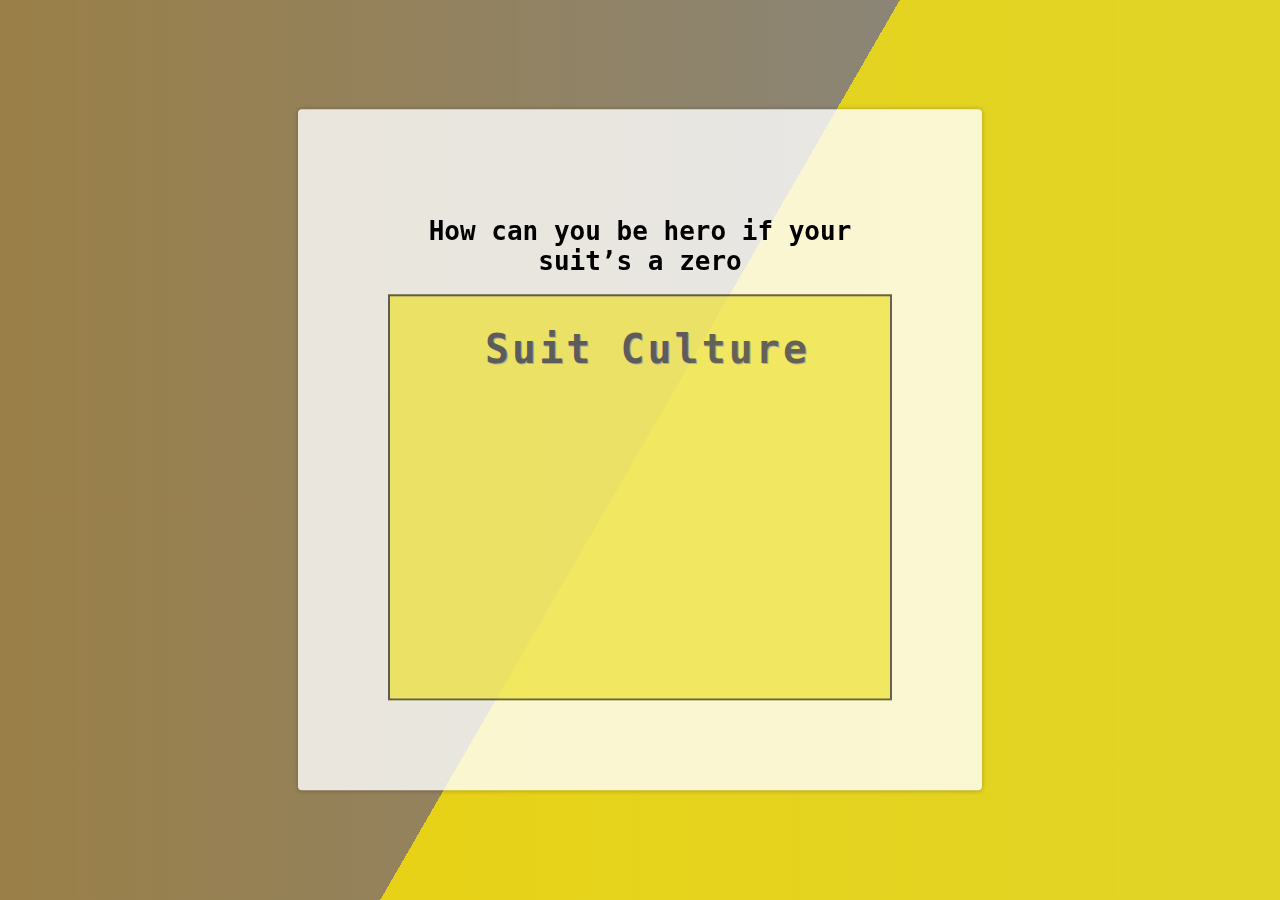
==== order/index.html @ e5ba1a13 "Add files via upload" ====
<!DOCTYPE>
<html lang="en">
        <head>
            <meta name="viewport" content="width=device-width, initial-scale=1.0"> 
            <link rel="stylesheet" type="text/css" href="style.css">
            <meta charset="utf-8">
            <title>Suit Culture</title>
            <link href="download.png" rel="icon" type="image/x-icon">
        </head>
        
        <div class="bg"></div>
        <div class="bg bg2"></div>
        <div class="bg bg3"></div>
        <div class="content">
          <h1>How can you be hero if your suit’s a zero</h1>

        <body>
            <div class="uvod">
                <h1 class="font">Suit Culture</h1>
<body>
<embed class="order" src="https://neartail.com/public/106113465179519598490/all/form/1FAIpQLSf6yJ3qsdL3OJuiYSL2H5TEAl4tY22wVpIsWlVhUXXkXxxAVQ" style="width:500px; height: 300px;">
</body>
---- order/style.css ----
body {		
    background-image: linear-gradient(to left,silver,orange);
}

.tag{
     background-color: whitesmoke;
     opacity: 15%;
     padding-top: 735px;
     margin:0 auto;
     text-align: center;

}

.order{
    font-family:monospace;
	opacity: 100%;
	background-color: rgb(236, 222, 20);	
	overflow: hidden;
	margin: 0 auto;
	size: 20px 20px;
}

.order a{
    font-family:monospace;
	float: center;
	background-color: rgb(236, 222, 20);	
	padding: 14px 16px;
	text-decoration: none;
	font-size: 17px;
}
.order	a:hover {
    font-family:monospace;
	background-color: rgb(133, 132, 125);	
	color: rgb(239, 243, 26);
}
.order a:active{
    font-family:monospace;
	background-color: rgb(236, 222, 20);	
	color: rgb(224, 188, 28);
}
.uvod {
	margin: 0 auto;
	text-align: center;
	background-color: rgb(236, 222, 20);		
	opacity: 0.6;
	border: solid 2px black;
}
.font {
    text-align:center;
    font-size: 40px;
    font-family:monospace;
    padding-left: 15px;
    padding-top: 3px;
    text-shadow: 1px 1px gray;
    letter-spacing: 3px;

}

.ikona {
	float: ;
}
.opis {
	padding-left: 15px;
	padding bottom: 10px;
}
.font2 {
	font-size: 20px;
	font-family: Cambria;
	padding-left: 15px;
	padding-top: 3px;;
	letter-spacing: 3px;
} 


.paypal {
    padding-top: 500px;
}

.email {

}



html {
    height:100%;
  }
  
  body {
    margin:0;
  }
  
  .bg {
    animation:slide 3s ease-in-out infinite alternate;
    background-image: linear-gradient(-60deg, rgb(230, 215, 18) 50%, rgba(101, 107, 110, 0.596) 50%);
    bottom:0;
    left:-50%;
    opacity:.5;
    position:fixed;
    right:-50%;
    top:0;
    z-index:-1;
  }
  
  .bg2 {
    animation-direction:alternate-reverse;
    animation-duration:4s;
  }
  
  .bg3 {
    animation-duration:5s;
  }
  
  .content {
    opacity: 100%;
    background-color:rgba(255,255,255,.8);
    border-radius:.25em;
    box-shadow:0 0 .25em rgba(0,0,0,.25);
    box-sizing:border-box;
    left:50%;
    padding:10vmin;
    position:fixed;
    text-align:center;
    top:50%;
    transform:translate(-50%, -50%);
  }
  
  h1 {
    font-family:monospace;
  }
  
  @keyframes slide {
    0% {
      transform:translateX(-25%);
    }
    100% {
      transform:translateX(25%);
    }
  }


  .products{
    padding-top:50px;
    text-align: center;

  }
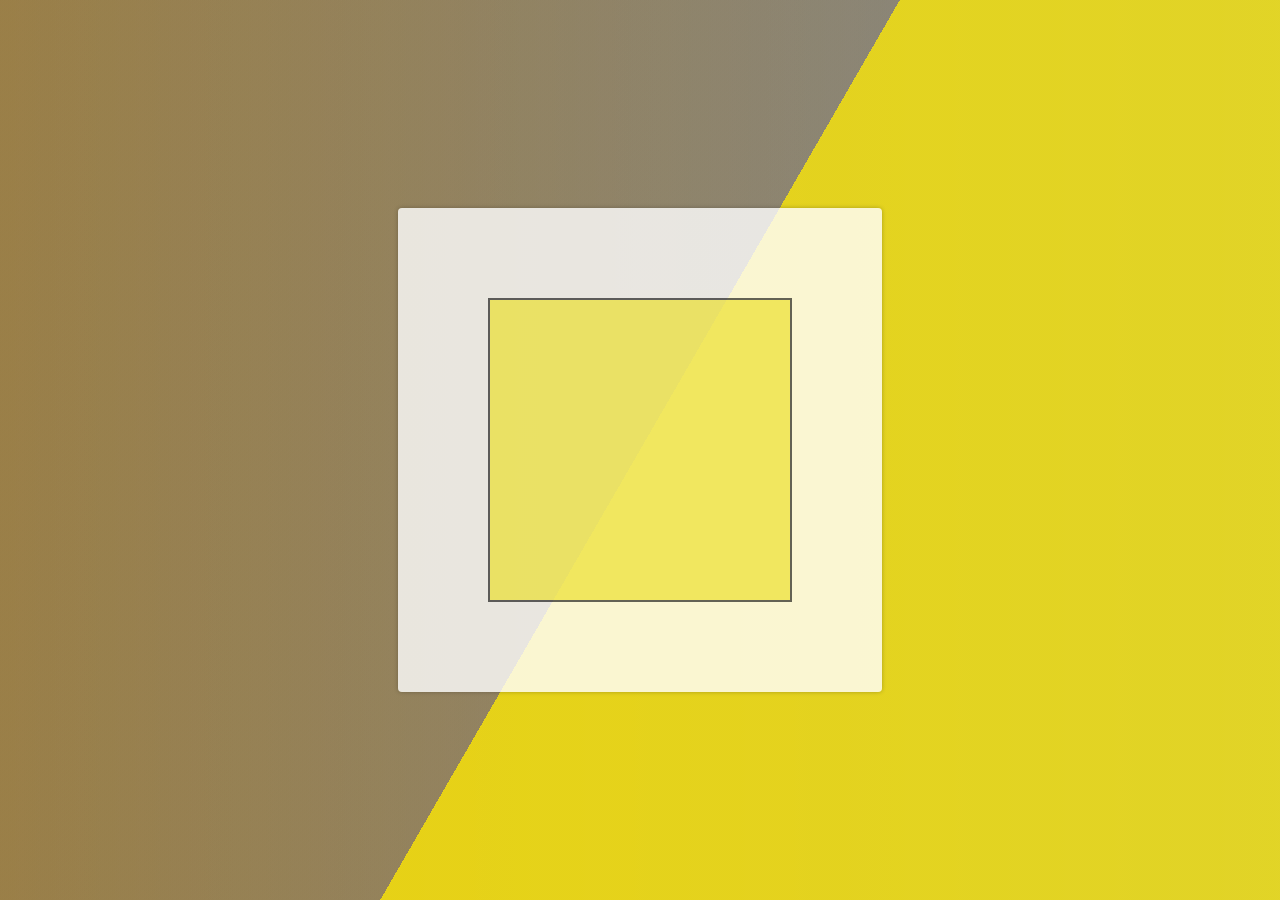
==== commit d29108d7: "Update index.html" ====
--- a/order/index.html
+++ b/order/index.html
@@ -12,13 +12,15 @@
         <div class="bg bg2"></div>
         <div class="bg bg3"></div>
         <div class="content">
-          <h1>How can you be hero if your suit’s a zero</h1>
+          <div class="uvod">
+
 
         <body>
-            <div class="uvod">
-                <h1 class="font">Suit Culture</h1>
 <body>
-<embed class="order" src="https://neartail.com/public/106113465179519598490/all/form/1FAIpQLSf6yJ3qsdL3OJuiYSL2H5TEAl4tY22wVpIsWlVhUXXkXxxAVQ" style="width:500px; height: 300px;">
+  <div>
+<embed class="" src="https://neartail.com/public/106113465179519598490/all/form/1FAIpQLSf6yJ3qsdL3OJuiYSL2H5TEAl4tY22wVpIsWlVhUXXkXxxAVQ"" style= height:300px; width:300px;>
+
+</div>
 </body>
 
 
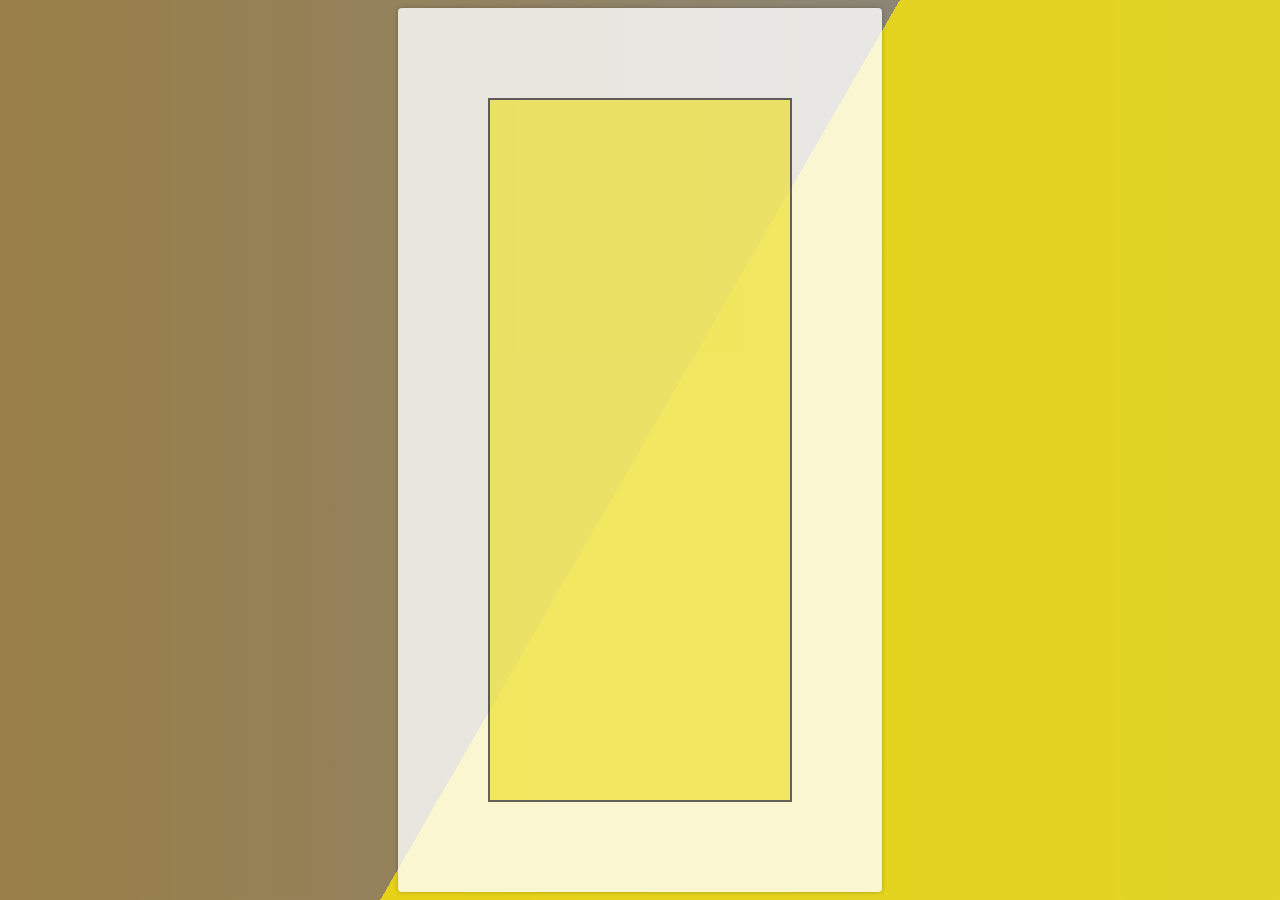
==== commit 5b1e0efa: "Update index.html" ====
--- a/order/index.html
+++ b/order/index.html
@@ -18,7 +18,7 @@
         <body>
 <body>
   <div>
-<embed class="" src="https://neartail.com/public/106113465179519598490/all/form/1FAIpQLSf6yJ3qsdL3OJuiYSL2H5TEAl4tY22wVpIsWlVhUXXkXxxAVQ"" style= height:300px; width:300px;>
+<embed class="" src="https://neartail.com/public/106113465179519598490/all/form/1FAIpQLSf6yJ3qsdL3OJuiYSL2H5TEAl4tY22wVpIsWlVhUXXkXxxAVQ"" style= height:700px; width:400px;>
 
 </div>
 </body>
@@ -32,6 +32,3 @@
 
 
 
-
-
-
--- a/order/style.css
+++ b/order/style.css
@@ -39,7 +39,8 @@
 	color: rgb(224, 188, 28);
 }
 .uvod {
-	margin: 0 auto;
+  size: auto;
+	style="width:100%; height:50vw”;
 	text-align: center;
 	background-color: rgb(236, 222, 20);		
 	opacity: 0.6;
@@ -143,4 +144,8 @@
     padding-top:50px;
     text-align: center;
 
-  }+  }
+  
+  .order{
+    style="width:100%; height:50vw”
+  }
